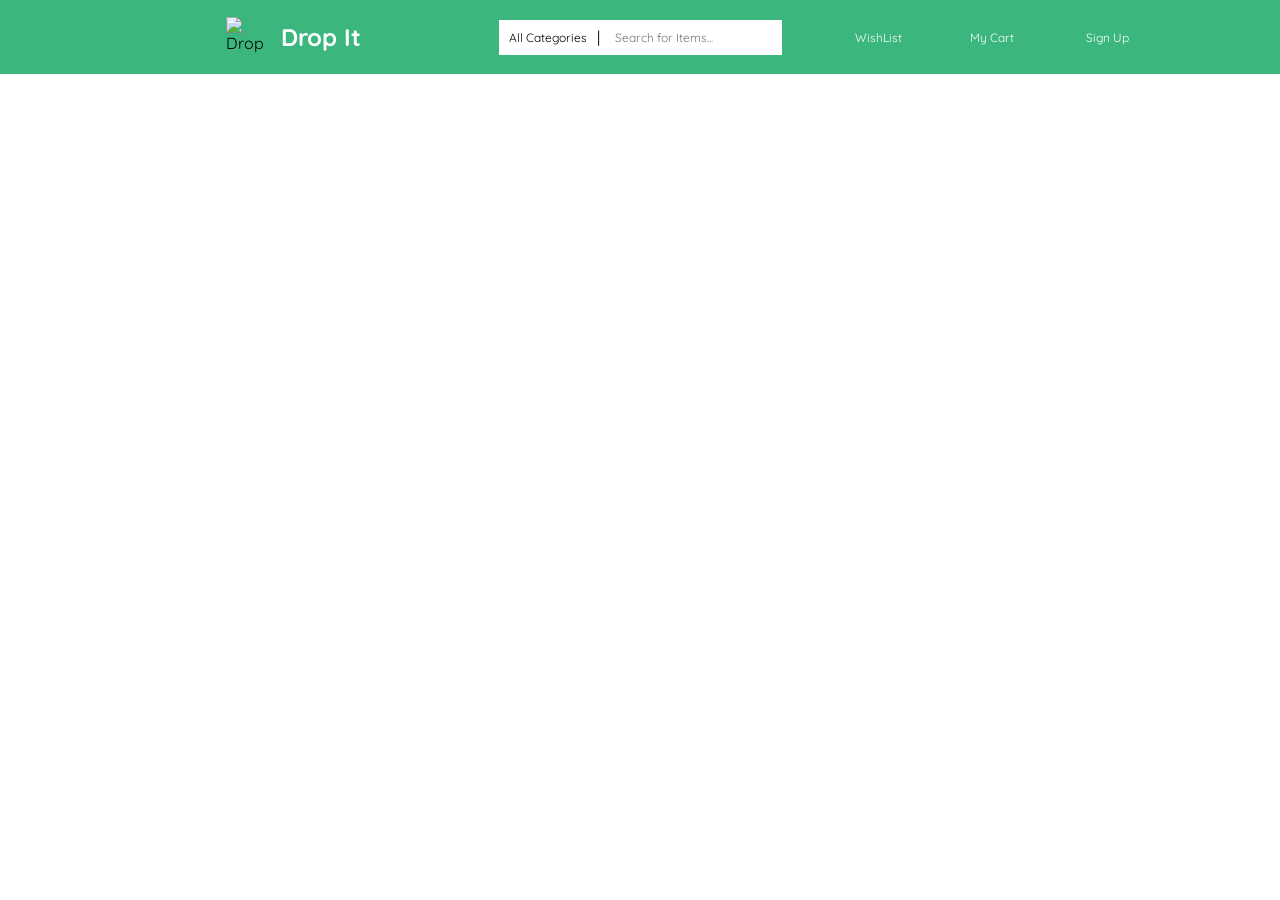
==== index.html @ 40e26b59 "initial commit" ====
<!DOCTYPE html>
<html lang="en">
<head>
<meta charset="UTF-8">
<meta name="viewport" content="width=device-width, initial-scale=1.0">
<script src="https://kit.fontawesome.com/96c75676d8.js" crossorigin="anonymous"></script>
<link rel="preconnect" href="https://fonts.googleapis.com">
<link rel="preconnect" href="https://fonts.gstatic.com" crossorigin>
<link href="https://fonts.googleapis.com/css2?family=Quicksand:wght@300..700&display=swap" rel="stylesheet">
<link rel="stylesheet" href="style.css">

<title>Drop It</title>

</head>
<body>

    <div id="navbar"></div>
<script src="./navbar.js"></script>


</body>
</html>
---- style.css ----
body {
    margin: 0;
    font-family: "Quicksand", sans-serif;
    box-sizing: border-box;
}

#navbar {
    display: flex;
    justify-content: space-between;
    align-items: center;
    padding: 17px 120px;
    width: auto;
    height: 40px;
    background: #3BB77E;
    border: 0px solid #FFFFFF;
    backdrop-filter: blur(15px);
    position: fixed;
    top: 0;
    left: 0;
    right: 0;
    z-index: 1000;
}

.navbar-item {
    display: flex;
    align-items: center;
    flex: 1;
    justify-content: center;
    position: relative;
}

.navbar-item img {
    width: 40px;
    height: 40px;
    margin-right: 10px;
}

.navbar-item h1 {
    margin: 0;
    font-size: 24px;
    color: white;
}

.search-container {
    display: flex;
    align-items: center;
    background-color: white;
    padding: 5px 10px;
}

.all-products-dropdown {
    color: black;
    font-size: 12px;
    margin-right: 5px;
}

.separator {
    margin: 0 5px;
    color: black;
}

.search-container input {
    width: auto;
    padding: 5px;
    font-family: "Quicksand", sans-serif;

    font-size: 12px;
    border: none;
    margin-left: 5px;
}

.search-button {
    background-color: transparent; 
    border: none;
    cursor: pointer; 
    padding: 5px; 
}

.search-button:hover {
    background-color: #f2f2f2; 
}

.icon {
    font-size: 20px;
    cursor: pointer;
    color: white;
    margin-left: 10px;
}

.navbar-item a {
    font-size: 12px;
    color: white;
    text-decoration: none;
    margin-left: 5px;
}

.dropdown-icon {
    margin-left: 5px;
    font-size: 10px;
    color: white;
    cursor: pointer;
}

.dropdown-content {
    display: none;
    position: absolute;
    background-color: white;
    color: black;
    box-shadow: 0px 8px 16px 0px rgba(0,0,0,0.2);
    padding: 12px 16px;
    z-index: 1;
    top: 100%;
    left: 0;
}

.dropdown-content a {
    color: black;
    padding: 8px 16px;
    text-decoration: none;
    display: block;
}

.dropdown-content a:hover {
    background-color: #575757;
    color: white;
}

.dropdown:hover .dropdown-content {
    display: block;
}
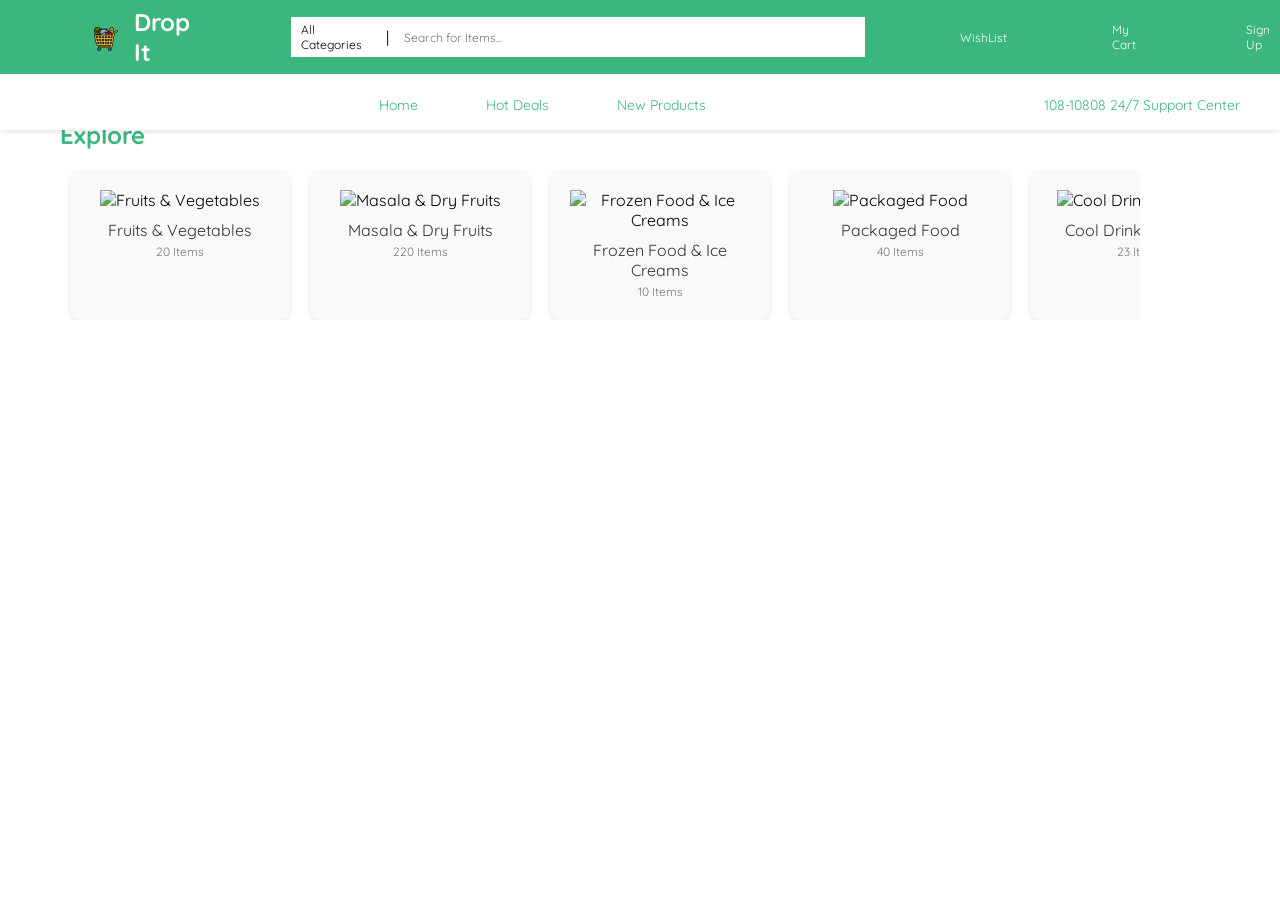
==== commit c64a3418: "Add files via upload" ====
--- a/index.html
+++ b/index.html
@@ -8,15 +8,75 @@
 <link rel="preconnect" href="https://fonts.gstatic.com" crossorigin>
 <link href="https://fonts.googleapis.com/css2?family=Quicksand:wght@300..700&display=swap" rel="stylesheet">
 <link rel="stylesheet" href="style.css">
-
 <title>Drop It</title>
-
 </head>
 <body>
+    <div id="navbar"></div>
+    <div class="bottom-bar">
+        <div class="bottom-bar-left">
+            <a href="index.html" class="bottom-bar-item">
+                <i class="fas fa-home"></i> Home
+            </a>
+            <a href="hotdeals.html" class="bottom-bar-item">
+                <i class="fas fa-fire"></i> Hot Deals
+            </a>
+            <a href="new_products.html" class="bottom-bar-item">
+                <i class="fas fa-microphone"></i> New Products
+            </a>
+        </div>
+        <div class="bottom-bar-right">
+            <div class="bottom-bar-item">
+                <i class="fas fa-phone"></i> 108-10808 24/7 Support Center
+            </div>
+        </div>
+    </div>
 
-    <div id="navbar"></div>
+    <div class="explore-section">
+        <h2>Explore</h2>
+        <div class="categories">
+            <button class="arrow left-arrow"><i class="fas fa-arrow-left"></i></button>
+            <div class="category-list">
+                <div class="category-item">
+                    <img src="fruits_vegetables.jpg" alt="Fruits & Vegetables">
+                    <p>Fruits & Vegetables</p>
+                    <span>20 Items</span>
+                </div>
+                <div class="category-item">
+                    <img src="masala_dry_fruits.jpg" alt="Masala & Dry Fruits">
+                    <p>Masala & Dry Fruits</p>
+                    <span>220 Items</span>
+                </div>
+                <div class="category-item">
+                    <img src="frozen_food.jpg" alt="Frozen Food & Ice Creams">
+                    <p>Frozen Food & Ice Creams</p>
+                    <span>10 Items</span>
+                </div>
+                <div class="category-item">
+                    <img src="packaged_food.jpg" alt="Packaged Food">
+                    <p>Packaged Food</p>
+                    <span>40 Items</span>
+                </div>
+                <div class="category-item">
+                    <img src="cool_drinks.jpg" alt="Cool Drinks & Juices">
+                    <p>Cool Drinks & Juices</p>
+                    <span>23 Items</span>
+                </div>
+                <div class="category-item">
+                    <img src="electrical_accessories.jpg" alt="Electrical & Accessories">
+                    <p>Electrical & Accessories</p>
+                    <span>3 Items</span>
+                </div>
+                <div class="category-item">
+                    <img src="stationery_crafts.jpg" alt="Stationery & Crafts">
+                    <p>Stationery & Crafts</p>
+                    <span>9 Items</span>
+                </div>
+            </div>
+            <button class="arrow right-arrow"><i class="fas fa-arrow-right"></i></button>
+        </div>
+    </div>
+
 <script src="./navbar.js"></script>
-
-
+<script src="./slider.js"></script>
 </body>
 </html>
--- a/style.css
+++ b/style.css
@@ -8,8 +8,8 @@
     display: flex;
     justify-content: space-between;
     align-items: center;
-    padding: 17px 120px;
-    width: auto;
+    padding: 17px 40px;
+    width: 100%;
     height: 40px;
     background: #3BB77E;
     border: 0px solid #FFFFFF;
@@ -24,9 +24,13 @@
 .navbar-item {
     display: flex;
     align-items: center;
-    flex: 1;
-    justify-content: center;
     position: relative;
+    margin-left: 40px;
+}
+
+.navbar-item-left {
+    justify-content: flex-start;
+    flex-grow: 1;
 }
 
 .navbar-item img {
@@ -46,9 +50,11 @@
     align-items: center;
     background-color: white;
     padding: 5px 10px;
+    margin-left: 60px; 
 }
 
 .all-products-dropdown {
+    width: auto;
     color: black;
     font-size: 12px;
     margin-right: 5px;
@@ -60,24 +66,23 @@
 }
 
 .search-container input {
-    width: auto;
+    width: 450px;
     padding: 5px;
     font-family: "Quicksand", sans-serif;
-
     font-size: 12px;
     border: none;
     margin-left: 5px;
 }
 
 .search-button {
-    background-color: transparent; 
-    border: none;
-    cursor: pointer; 
-    padding: 5px; 
+    background-color: transparent;
+    border: none;
+    cursor: pointer;
+    padding: 5px;
 }
 
 .search-button:hover {
-    background-color: #f2f2f2; 
+    background-color: #f2f2f2;
 }
 
 .icon {
@@ -92,6 +97,16 @@
     color: white;
     text-decoration: none;
     margin-left: 5px;
+}
+
+.navbar-right {
+    display: flex;
+    align-items: center;
+}
+
+.navbar-right.navbar-item {
+    margin-right: 80px;
+    gap: 50px;
 }
 
 .dropdown-icon {
@@ -128,3 +143,146 @@
 .dropdown:hover .dropdown-content {
     display: block;
 }
+
+@media only screen and (max-width: 600px) {
+    #navbar {
+        padding: 10px 20px;
+    }
+    .navbar-item {
+        margin-left: 20px;
+    }
+    .navbar-item-left {
+        flex-grow: 0;
+    }
+    .search-container {
+        margin-left: 20px;
+    }
+    .search-container input {
+        width: 150px;
+    }
+    .navbar-right.navbar-item {
+        margin-right: 20px;
+    }
+}
+
+.bottom-bar {
+    display: flex;
+    justify-content: space-between;
+    align-items: center;
+    width: 100%;
+    height: 50px;
+    background-color: white;
+    border-top: 0px solid #ffffff;
+    margin-top: 40px;
+    position: fixed;
+    top: 40px;
+    left: 0;
+    z-index: 999;
+    box-shadow: 0 2px 4px rgba(0, 0, 0, 0.1);
+}
+
+.bottom-bar-left {
+    display: flex;
+    align-items: center;
+    justify-content: center;
+    margin-left: 60px;
+    gap: 20px;
+    flex-grow: 1;
+}
+
+.bottom-bar-right {
+    display: flex;
+    align-items: center;
+    justify-content: flex-end;
+    margin-right: 20px; 
+}
+
+.bottom-bar-item {
+    font-size: 14px;
+    color: #3BB77E;
+    padding: 10px 20px;
+    border: none;
+    cursor: pointer;
+    text-decoration: none;
+    transition: background-color 0.3s;
+    display: flex;
+    align-items: center;
+}
+
+.bottom-bar-item i {
+    margin-right: 8px;
+    font-size: 18px;
+}
+
+.bottom-bar-item:last-child {
+    cursor: default;
+}
+
+.explore-section {
+    margin: 120px 60px 60px 60px;
+}
+
+.explore-section h2 {
+    font-size: 24px;
+    color: #3BB77E;
+    margin-bottom: 20px;
+}
+
+.categories {
+    display: flex;
+    align-items: center;
+    position: relative;
+}
+
+.category-list {
+    display: flex;
+    overflow: hidden;
+    width: calc(100% - 80px); /* Adjusted for arrows */
+    scroll-behavior: smooth;
+}
+
+.category-item {
+    background: #f9f9f9;
+    border-radius: 10px;
+    text-align: center;
+    margin: 0 10px;
+    padding: 20px;
+    min-width: 180px;
+    box-shadow: 0 2px 5px rgba(0,0,0,0.1);
+}
+
+.category-item img {
+    width: 100px;
+    height: 100px;
+    object-fit: contain;
+    margin-bottom: 10px;
+}
+
+.category-item p {
+    font-size: 16px;
+    color: #333;
+    margin: 0;
+}
+
+.category-item span {
+    font-size: 12px;
+    color: #777;
+}
+
+.arrow {
+    background: none;
+    border: none;
+    cursor: pointer;
+    font-size: 24px;
+    color: #3BB77E;
+}
+
+.left-arrow {
+    position: absolute;
+    left: 0;
+}
+
+.right-arrow {
+    position: absolute;
+    right: 0;
+}
